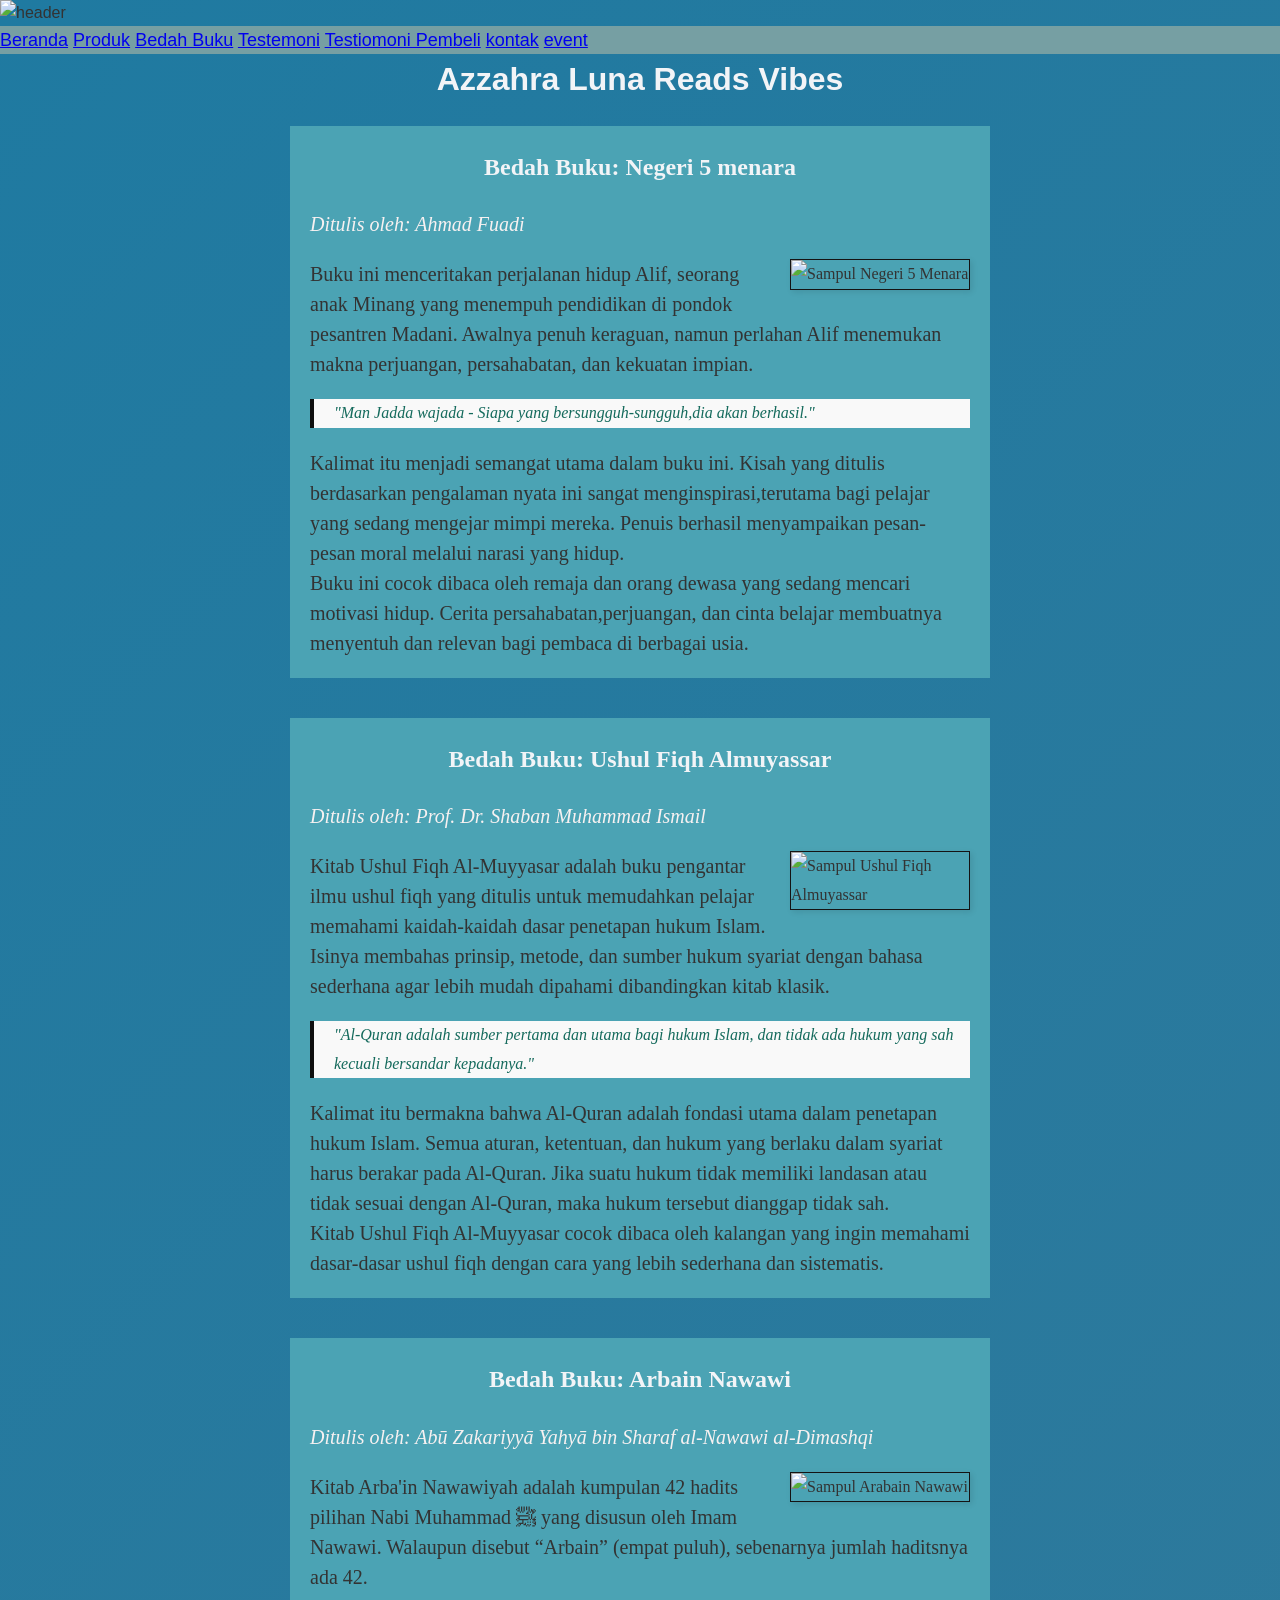
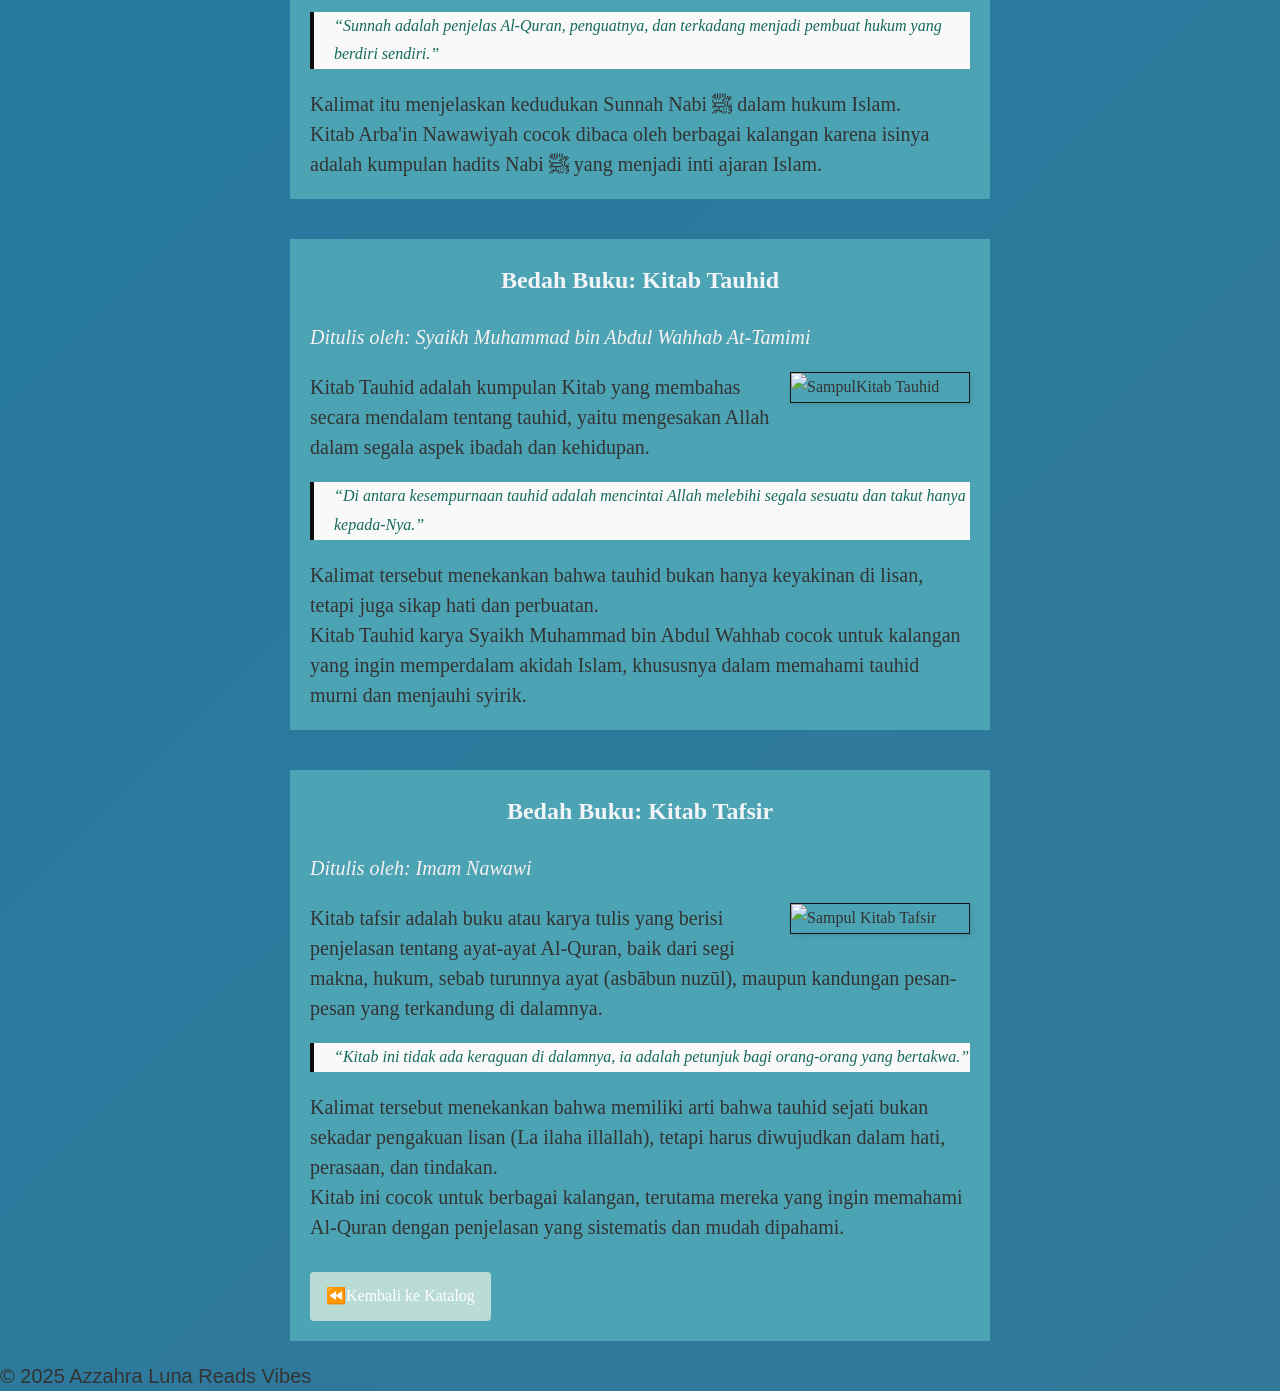
==== bedah-buku.html @ 5d872757 "Add files via upload" ====
<!DOCTYPE html>
<html lang="id">

<head>
<meta charset="UTF-8">
<meta name="viewport" content="width=devce-width, initial-scale=1.0">
<title>Profil Usaha Buku</title>
<link rel="stylesheet" href="style.css" /> 
</head>
<body>
  <header>
    <img src="images/download (29).jpg" alt="header" width="1312" height="400">
  </header>
   <nav>
      <a href="index.html">Beranda</a>
      <a href="produk.html">Produk</a>
      <a href="bedah-buku.html">Bedah Buku</a>
      <a href="testimoni.html">Testemoni</a>
      <a href="tampil-testimoni.html">Testiomoni Pembeli</a>
      <a href="kontak.html ">kontak</a>
      <a href="event.html">event</a>
   </nav>
<h1>Azzahra Luna Reads Vibes</h1>
<section class="daftar-produk">
<main class="artikel">
  <h2>Bedah Buku: Negeri 5 menara</h2>
  <p class="penulis">Ditulis oleh: Ahmad Fuadi</p> 

  <img src="images/Negeri 5 Menara.jpg" alt="Sampul Negeri 5 Menara" class="sampul">
  <p>
    Buku ini menceritakan perjalanan hidup Alif, seorang anak Minang yang menempuh pendidikan di pondok pesantren Madani.
    Awalnya penuh keraguan, namun perlahan Alif menemukan makna perjuangan, persahabatan, dan kekuatan impian.
  </p>
  <blockquote>
    "Man Jadda wajada - Siapa yang bersungguh-sungguh,dia akan berhasil."
  </blockquote>
  <p>
    Kalimat itu menjadi semangat utama dalam buku ini. Kisah yang ditulis berdasarkan pengalaman nyata ini sangat menginspirasi,terutama bagi pelajar yang sedang mengejar mimpi mereka.
    Penuis berhasil menyampaikan pesan-pesan moral melalui narasi yang hidup.
  </p>

  <p>
    Buku ini cocok dibaca oleh remaja dan orang dewasa yang sedang mencari motivasi hidup. Cerita persahabatan,perjuangan, dan cinta belajar membuatnya menyentuh dan relevan bagi pembaca di berbagai usia.
  </p>
</main>
</section>
<section class="daftar-produk">
<main class="artikel">
  <h2>Bedah Buku: Ushul Fiqh Almuyassar</h2>
  <p class="penulis">Ditulis oleh: Prof. Dr. Shaban Muhammad Ismail</p> 

  <img src="images/Ushul Fiqh Al Muyassar _ أصول الفقه الميسر.jpg" alt="Sampul Ushul Fiqh Almuyassar" class="sampul">
  <p>
    Kitab Ushul Fiqh Al-Muyyasar adalah buku pengantar ilmu ushul fiqh yang ditulis untuk memudahkan pelajar memahami kaidah-kaidah dasar penetapan hukum Islam. Isinya membahas prinsip, metode, dan sumber hukum syariat dengan bahasa sederhana agar lebih mudah dipahami dibandingkan kitab klasik.
  </p>
  <blockquote>
    "Al-Quran adalah sumber pertama dan utama bagi hukum Islam, dan tidak ada hukum yang sah kecuali bersandar kepadanya."
  </blockquote>
  <p>
    Kalimat itu bermakna bahwa Al-Quran adalah fondasi utama dalam penetapan hukum Islam. Semua aturan, ketentuan, dan hukum yang berlaku dalam syariat harus berakar pada Al-Quran. Jika suatu hukum tidak memiliki landasan atau tidak sesuai dengan Al-Quran, maka hukum tersebut dianggap tidak sah.
  </p>

  <p>
    Kitab Ushul Fiqh Al-Muyyasar cocok dibaca oleh kalangan yang ingin memahami dasar-dasar ushul fiqh dengan cara yang lebih sederhana dan sistematis.
  </p>
</main>
</section>
<section class="daftar-produk">
<main class="artikel">
  <h2>Bedah Buku: Arbain Nawawi</h2>
  <p class="penulis">Ditulis oleh: Abū Zakariyyā Yahyā bin Sharaf al-Nawawi al-Dimashqi</p> 

  <img src="images/download (26).jpg" alt="Sampul Arabain Nawawi" class="sampul">
  <p>
    Kitab Arba'in Nawawiyah adalah kumpulan 42 hadits pilihan Nabi Muhammad ﷺ yang disusun oleh Imam Nawawi. Walaupun disebut “Arbain” (empat puluh), sebenarnya jumlah haditsnya ada 42.
  </p>
  <blockquote>
    “Sunnah adalah penjelas Al-Quran, penguatnya, dan terkadang menjadi pembuat hukum yang berdiri sendiri.”
  </blockquote>
  <p>
    Kalimat itu menjelaskan kedudukan Sunnah Nabi ﷺ dalam hukum Islam. 
  </p>

  <p>
    Kitab Arba'in Nawawiyah cocok dibaca oleh berbagai kalangan karena isinya adalah kumpulan hadits Nabi ﷺ yang menjadi inti ajaran Islam.
  </p>
</main>
</section>
<section class="daftar-produk">
  <main class="artikel">
  <h2>Bedah Buku: Kitab Tauhid</h2>
  <p class="penulis">Ditulis oleh: Syaikh Muhammad bin Abdul Wahhab At-Tamimi </p> 

  <img src="images/download (24).jpg" alt="SampulKitab Tauhid" class="sampul">
  <p>
    Kitab Tauhid adalah kumpulan Kitab yang membahas secara mendalam tentang tauhid, yaitu mengesakan Allah dalam segala aspek ibadah dan kehidupan.
  </p>
  <blockquote>
    “Di antara kesempurnaan tauhid adalah mencintai Allah melebihi segala sesuatu dan takut hanya kepada-Nya.”
  </blockquote>
  <p>
    Kalimat tersebut menekankan bahwa tauhid bukan hanya keyakinan di lisan, tetapi juga sikap hati dan perbuatan.
  </p>

  <p>
    Kitab Tauhid karya Syaikh Muhammad bin Abdul Wahhab cocok untuk kalangan yang ingin memperdalam akidah Islam, khususnya dalam memahami tauhid murni dan menjauhi syirik.
  </p>
  </main>
</section>
<section class="daftar-produk">
  <main class="artikel">
  <h2>Bedah Buku: Kitab Tafsir</h2>
  <p class="penulis">Ditulis oleh: Imam Nawawi </p> 

  <img src="images/Tafsir Al-Baghawi.jpg" alt="Sampul Kitab Tafsir" class="sampul">
  <p>
    Kitab tafsir adalah buku atau karya tulis yang berisi penjelasan tentang ayat-ayat Al-Quran, baik dari segi makna, hukum, sebab turunnya ayat (asbābun nuzūl), maupun kandungan pesan-pesan yang terkandung di dalamnya.
  </p>
  <blockquote>
    “Kitab ini tidak ada keraguan di dalamnya, ia adalah petunjuk bagi orang-orang yang bertakwa.”
  </blockquote>
  <p>
    Kalimat tersebut menekankan bahwa memiliki arti bahwa tauhid sejati bukan sekadar pengakuan lisan (La ilaha illallah), tetapi harus diwujudkan dalam hati, perasaan, dan tindakan.
  </p>

  <p>
    Kitab ini cocok untuk berbagai kalangan, terutama mereka yang ingin memahami Al-Quran dengan penjelasan yang sistematis dan mudah dipahami.
  </p>
  <a herf="produk.html" class="btn-kembali">⏪Kembali ke Katalog</a>
  </main>
</section>
<footer>
    <p>&copy; 2025 Azzahra Luna Reads Vibes</p>
</footer>
</body>
</html>
---- style.css ----
body{
    background-color: #296d7a;
    font-family: Forte, sans-serif;
    color:#f3f1f9;
    margin: 20px;
    }
nav{
  background-color: #769fa3;
  font-size: large;
}

h1  {
    color: #f2f4f7;
    text-align: center;
    }
h2  {
    color: #f2f4f7;
    text-align: center;
}
p {
    font-size: 20px;
    text-align: left;
    line-height: 1.5;
  }   

  .daftar-produk{
    display: grid;
    grid-template-columns: repeat(auto-fit,minmax(250px, 1fr));
    gap: 20px;
    padding: 20px;
  }

  .produk {
    background-color: #4f8e96a8;
    border: 1px solid #cdcfcf;
    padding: 15px;
    border-radius: 10px;
    text-align: center;
    box-shadow: 0 2px 6px rgba(0, 0, 0, 0.1);
  }
  
  .produk img {
    width: 150px;
    height: auto;
    border-radius: 5px;
    margin-bottom: 10px;
  }

  .produk h2 {
    font-size: 20px;
    color: #2c3e50;
  }

  .produk h3 {
    font-size: 16px;
    color: #2c3e50;
  }

  .harga {
    font-weight: bold;
    color: #376b5e;
  }

  .deskripsi {
    font-size: 14px;
    color: #323131;
  }
  .artikel {
  max-width: 700px;
  margin: auto;
  padding: 20px;
  background-color: #4ba3b4;
  font-family: 'Georgia', serif;

  line-height: 1.8;
 }
 .artikel .penulis {
  font-style: italic;
  color: #f7f1f1;
  margin-bottom: 20px;
 }
 .artikel .sampul {
  width: 180px;
  float: right;
  margin: 0 0 20px 20px;
  border: 1px solid #141313;
  box-shadow:2px 2px 6px rgba(0, 0, 0, 0.1) ;
 }
 .artikel blockquote {
  font-style: italic;
  padding-left: 20px;
  margin: 20px 0;
  border-left: 4px solid #0f0f0f;
  color: #146a5c;
  background-color: #f9f9f9;
 }
 .btn-kembali {
  display: inline-block;
  margin-top: 30px;
  padding: 10px 16px;
  background-color: #bbdcd5;
  color: white;
  text-decoration: none;
  border-radius: 4px;
 }
 .btn-kembali:hover {
  background-color: #004d99;
 }
 .formulir{
  max-width: 600px;
  margin: auto;
  padding: 20px;
  background-color: #8ec4c4;
  border-radius: 10px;
  box-shadow: 0 0 10px rgba(0, 0, 0, 0.1);
 }
form label{
  display: block;
  margin-top: 10px;
  font-weight: bold;

}
form input,
form select,
form textarea{
  width: 100%;
  padding: 8px;
  margin-top: 5px;
  margin-bottom: 15px;
  border-radius: 5px;
  border: 1px solid #ccc;
}
form button{
  background-color: #4b8a8a;
  color: white;
  padding: 10px 15px;
  border: none;
  border-radius: 5px;
  cursor: pointer;
}
form button:hover{
  background-color: #61b1a3;
  .alamat-toko {
    max-width: 600px;
    margin: 40px auto;
    padding: 20px;
    background: #f8f9fa;
    border-radius: 8px;
    box-shadow: 0 2px 8px rgba(0,0,0,0.1);
}
body {
    margin: 0;
    font-family: 'Poppins', sans-serif;
    background: linear-gradient(135deg, #f3f4f6, #e0e7ff);
}

.alamat-section {
    padding: 60px 20px;
    display: flex;
    justify-content: center;
}

.alamat-box {
    background: white;
    max-width: 600px;
    width: 100%;
    padding: 40px;
    border-radius: 20px;
    box-shadow: 0 10px 25px rgba(0,0,0,0.08);
    text-align: center; /* teks ke tengah */
}

.alamat-box h2 {
    margin-top: 0;
    margin-bottom: 20px;
}

.alamat-box p {
    margin: 8px 0;
    color: #555;
}

.btn-maps {
    display: inline-block;
    margin-top: 20px;
    padding: 10px 20px;
    background: #6366f1;
    color: white;
    border-radius: 30px;
    text-decoration: none;
    transition: 0.3s;
}

.btn-maps:hover {
    background: #4f46e5;
    transform: translateY(-3px);
}

}
body {
            font-family: forte , sans-serif;
            background: #9bc5d4;
            margin: 0;
            padding: 0;
        }

        .container {
            max-width: 600px;
            margin: 50px auto;
            background: rgb(131, 180, 175);
            padding: 30px;
            border-radius: 10px;
            box-shadow: 0 4px 10px rgba(0,0,0,0.1);
        }
      
        h2 {
            text-align: center;
            margin-bottom: 20px;
            text-align: center;
        }

        .form-group {
            margin-bottom: 15px;
        }
        label {
            display: block;
            margin-bottom: 5px;
            font-weight: bold;
        }

        input, textarea {
            width: 100%;
            padding: 10px;
            border-radius: 5px;
            border: 1px solid #fdfbfb;
            font-size: 14px;
        }
        textarea {
            resize: none;
            height: 120px;
        }

        button {
            width: 100%;
            padding: 12px;
            background: #007BFF;
            color: rgb(110, 181, 186);
            border: none;
            border-radius: 5px;
            font-size: 16px;
            cursor: pointer;
        }

        button:hover {
            background: #0056b3;
        }

        .success-message {
            display: none;
            margin-top: 15px;
            color: green;
            text-align: center;
        }
        body {
    margin: 0;
    font-family:Forte , sans-serif;
    background: linear-gradient(135deg, #1f7aa1, #33799a);
}

/* HEADER */
.header {
    text-align: center;
    padding: 80px 20px 40px;
    text-align: center;
    color: white;
    background-color: #4ba3b4;
    
}

.header h1 {
    margin: 0;
    font-size: 40px;
    font-weight: 700;
    text-align: center;
    color: white;
    background-color: #b3dce5;
}

.header p {
    color: #fefbfb;
    text-align: center;
    background-color: #4ba3b4;
}

/* EVENT SECTION */
.event-container {
    max-width: 1100px;
    margin: auto;
    padding: 40px 20px;
    display: grid;
    grid-template-columns: repeat(auto-fit, minmax(280px, 1fr));
    gap: 25px;
}

/* CARD */
.event-card {
    background: rgb(18, 136, 149);
    border-radius: 20px;
    overflow: hidden;
    box-shadow: 0 15px 30px rgba(0,0,0,0.08);
    transition: 0.3s ease;
}

.event-card:hover {
    transform: translateY(-8px);
}

.event-card img {
    width: 100%;
    height: 200px;
    object-fit: cover;
}

.event-content {
    padding: 20px;
}

.event-date {
    font-size: 14px;
    color: #a4dae7;
    font-weight: 600;
}

.event-content h3 {
    margin: 10px 0;
}

.event-content p {
    font-size: 14px;
    color: #afdaf0;
}

.btn-daftar {
    display: inline-block;
    margin-top: 15px;
    padding: 8px 18px;
    background: #a2cee9;
    color: white;
    border-radius: 30px;
    text-decoration: none;
    font-size: 14px;
    transition: 0.3s ease;
}

.btn-daftar:hover {
    background: #f7f9f9;
}

/* RESPONSIVE */
@media(max-width: 768px){
    .header h1 {
        font-size: 28px;
    }
}

/* =========================
   RESET & DASAR
========================= */
* {
    margin: 0;
    padding: 0;
    box-sizing: border-box;
}

body {
    font-family: 'Segoe UI', Tahoma, Geneva, Verdana, sans-serif;
    background-color: #f4f6f9;
    color: #333;
    line-height: 1.6;
}

/* =========================
   HEADER
========================= */
.site-header {
    width: 100%;
    overflow: hidden;
}

.header-image {
    width: 100%;
    height: auto;
    display: block;
}

/* =========================
   NAVBAR
========================= */
.navbar {
    background: linear-gradient(90deg, #6a11cb, #2575fc);
    padding: 12px 0;
}

.nav-list {
    list-style: none;
    display: flex;
    justify-content: center;
    flex-wrap: wrap;
}

.nav-list li {
    margin: 5px 15px;
}

.nav-list a {
    text-decoration: none;
    color: white;
    font-weight: 500;
    transition: 0.3s ease;
    padding: 6px 10px;
    border-radius: 5px;
}

.nav-list a:hover {
    background-color: rgba(255, 255, 255, 0.2);
}

.nav-list a.active {
    background-color: white;
    color: #2575fc;
}

/* =========================
   MAIN CONTENT
========================= */
.main-content {
    max-width: 1100px;
    margin: 40px auto;
    padding: 0 20px;
}

.intro {
    text-align: center;
    margin-bottom: 40px;
}

.intro h1 {
    font-size: 32px;
    color: #2575fc;
    margin-bottom: 10px;
}

.intro p {
    color: #555;
}

/* =========================
   ALAMAT SECTION
========================= */
.section-alamat {
    background: white;
    padding: 25px;
    border-radius: 10px;
    box-shadow: 0 5px 15px rgba(0,0,0,0.05);
    margin-bottom: 30px;
}

.section-alamat h2 {
    margin-bottom: 15px;
    color: #6a11cb;
}

.section-alamat p {
    margin-bottom: 8px;
}

.section-alamat a {
    color: #2575fc;
    text-decoration: none;
}

.section-alamat a:hover {
    text-decoration: underline;
}

/* =========================
   FORM KONTAK
========================= */
.contact-section {
    background: white;
    padding: 25px;
    border-radius: 10px;
    box-shadow: 0 5px 15px rgba(0,0,0,0.05);
}

.contact-section h2 {
    margin-bottom: 20px;
    color: #6a11cb;
}

.form-group {
    margin-bottom: 15px;
}

.form-group label {
    display: block;
    margin-bottom: 6px;
    font-weight: 500;
}

.form-group input,
.form-group textarea {
    width: 100%;
    padding: 10px;
    border-radius: 6px;
    border: 1px solid #ccc;
    transition: 0.3s;
    font-size: 14px;
}

.form-group input:focus,
.form-group textarea:focus {
    border-color: #2575fc;
    outline: none;
    box-shadow: 0 0 5px rgba(37, 117, 252, 0.3);
}

/* BUTTON */
.btn-submit {
    background: linear-gradient(90deg, #6a11cb, #2575fc);
    color: rgb(107, 197, 203);
    padding: 10px 18px;
    border: none;
    border-radius: 6px;
    cursor: pointer;
    font-size: 15px;
    transition: 0.3s ease;
}

.btn-submit:hover {
    opacity: 0.9;
    transform: translateY(-2px);
}

/* SUCCESS MESSAGE */
.success-message {
    margin-top: 15px;
    color: green;
    font-weight: 500;
    display: none;
}

/* =========================
   FOOTER
========================= */
.footer {
    text-align: forte ;
    padding: 15px;
    margin-top: 40px;
    background-color: #222;
    color: white;
    font-size: 14px;
}

/* =========================
   RESPONSIVE
========================= */
@media (max-width: 768px) {
    .nav-list {
        flex-direction: column;
        align-items: center ;
    }

    .intro h1 {
        font-size: 24px;
    }

    .main-content {
        margin: 20px auto;
    }
}
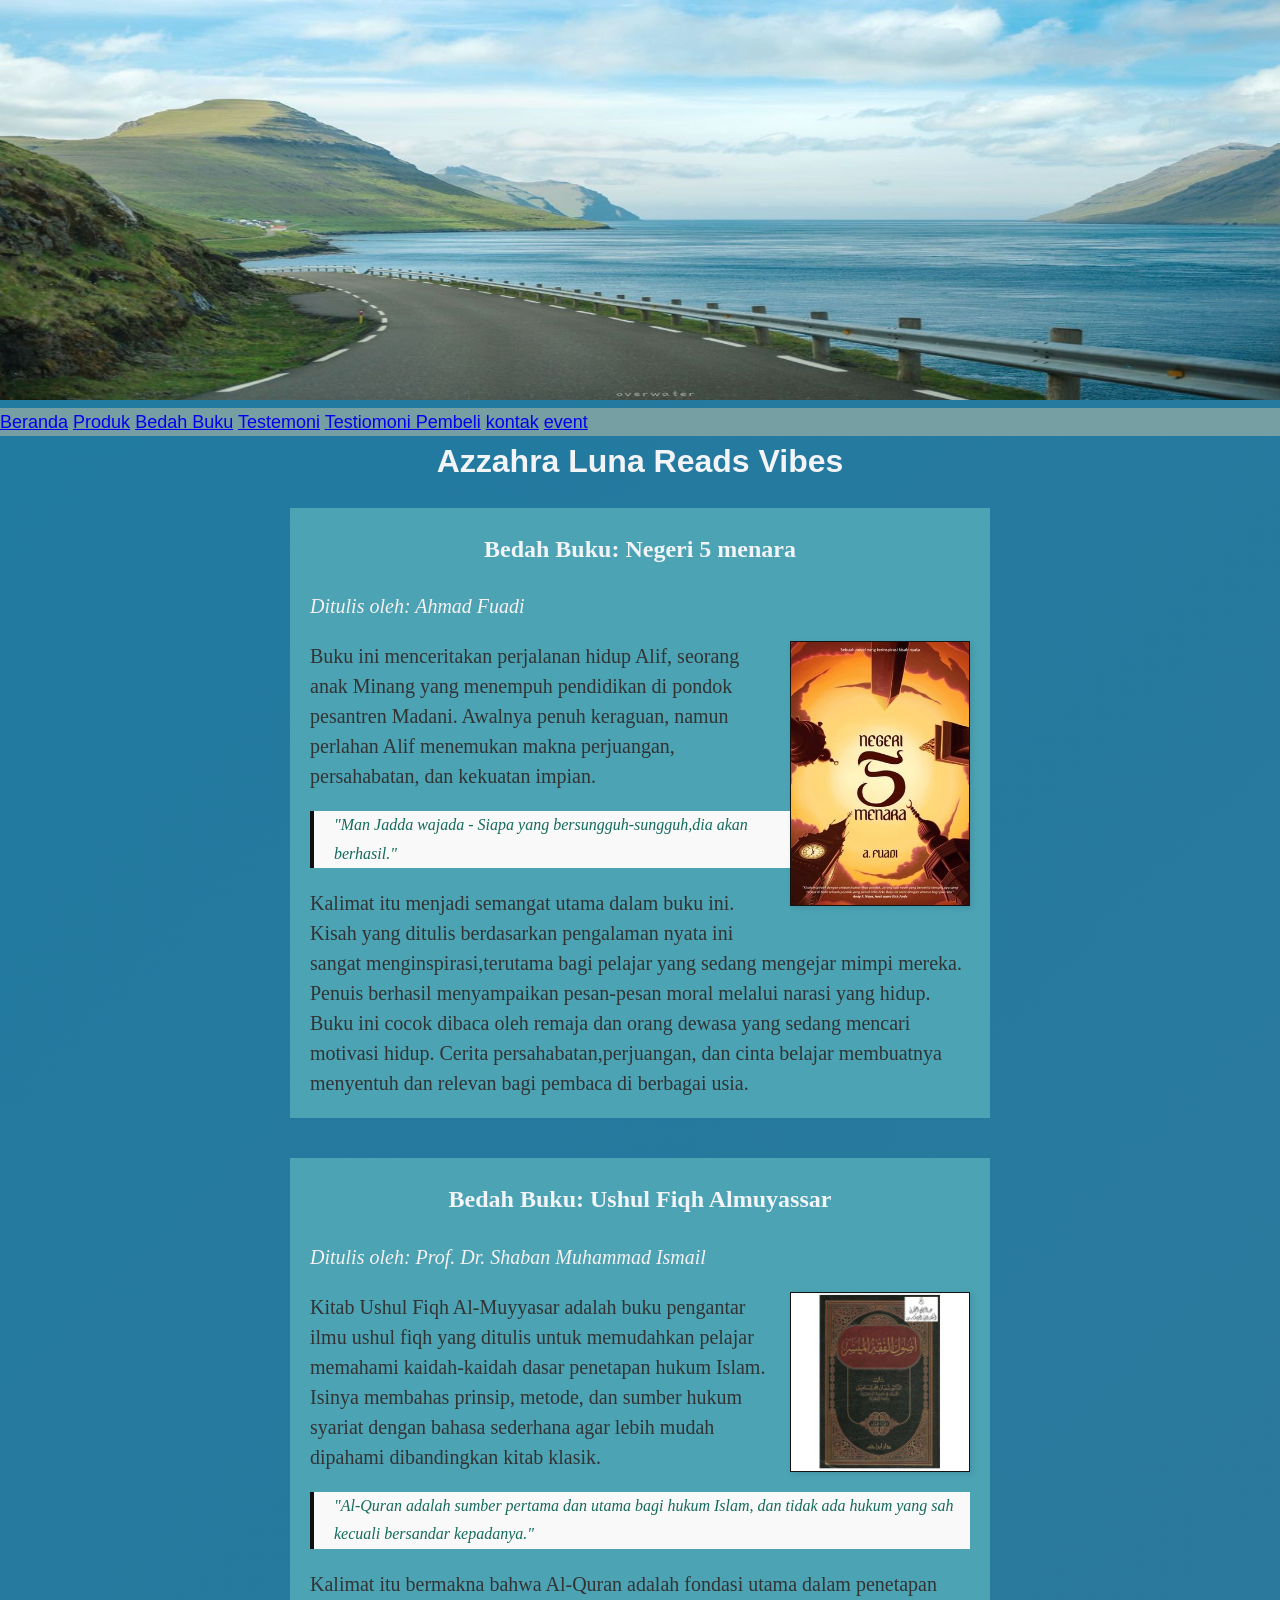
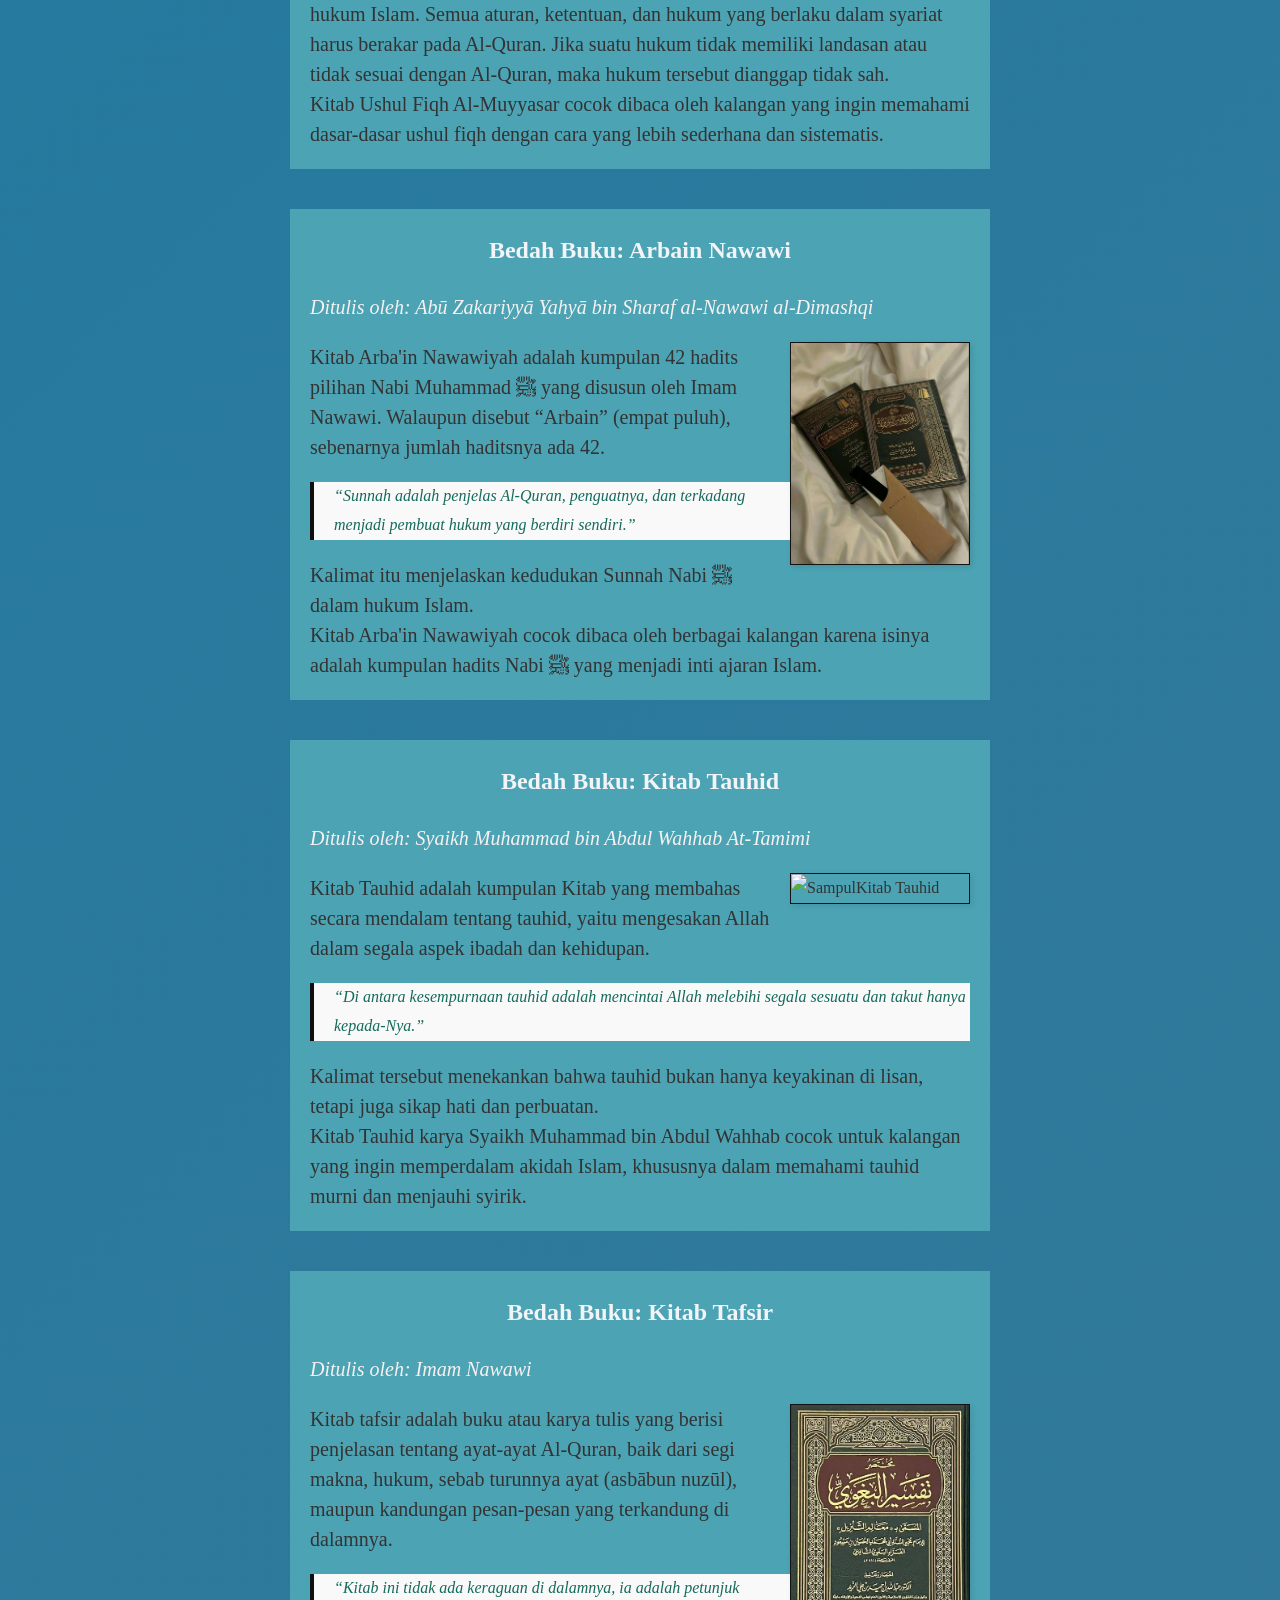
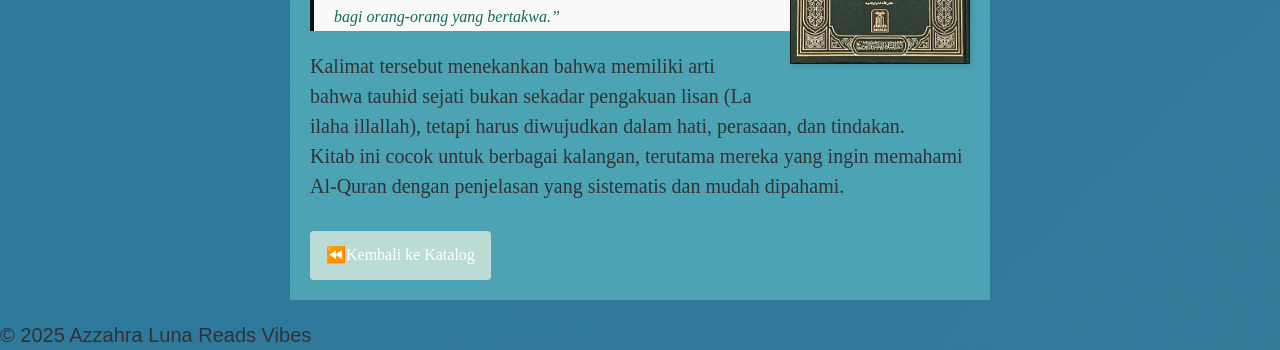
==== commit 1a681d6c: "Update bedah-buku.html" ====
--- a/bedah-buku.html
+++ b/bedah-buku.html
@@ -9,7 +9,7 @@
 </head>
 <body>
   <header>
-    <img src="images/download (29).jpg" alt="header" width="1312" height="400">
+    <img src="download (29).jpg" alt="header" width="1312" height="400">
   </header>
    <nav>
       <a href="index.html">Beranda</a>
@@ -26,7 +26,7 @@
   <h2>Bedah Buku: Negeri 5 menara</h2>
   <p class="penulis">Ditulis oleh: Ahmad Fuadi</p> 
 
-  <img src="images/Negeri 5 Menara.jpg" alt="Sampul Negeri 5 Menara" class="sampul">
+  <img src="Negeri 5 Menara.jpg" alt="Sampul Negeri 5 Menara" class="sampul">
   <p>
     Buku ini menceritakan perjalanan hidup Alif, seorang anak Minang yang menempuh pendidikan di pondok pesantren Madani.
     Awalnya penuh keraguan, namun perlahan Alif menemukan makna perjuangan, persahabatan, dan kekuatan impian.
@@ -49,7 +49,7 @@
   <h2>Bedah Buku: Ushul Fiqh Almuyassar</h2>
   <p class="penulis">Ditulis oleh: Prof. Dr. Shaban Muhammad Ismail</p> 
 
-  <img src="images/Ushul Fiqh Al Muyassar _ أصول الفقه الميسر.jpg" alt="Sampul Ushul Fiqh Almuyassar" class="sampul">
+  <img src="Ushul Fiqh Al Muyassar _ أصول الفقه الميسر.jpg" alt="Sampul Ushul Fiqh Almuyassar" class="sampul">
   <p>
     Kitab Ushul Fiqh Al-Muyyasar adalah buku pengantar ilmu ushul fiqh yang ditulis untuk memudahkan pelajar memahami kaidah-kaidah dasar penetapan hukum Islam. Isinya membahas prinsip, metode, dan sumber hukum syariat dengan bahasa sederhana agar lebih mudah dipahami dibandingkan kitab klasik.
   </p>
@@ -70,7 +70,7 @@
   <h2>Bedah Buku: Arbain Nawawi</h2>
   <p class="penulis">Ditulis oleh: Abū Zakariyyā Yahyā bin Sharaf al-Nawawi al-Dimashqi</p> 
 
-  <img src="images/download (26).jpg" alt="Sampul Arabain Nawawi" class="sampul">
+  <img src="download (26).jpg" alt="Sampul Arabain Nawawi" class="sampul">
   <p>
     Kitab Arba'in Nawawiyah adalah kumpulan 42 hadits pilihan Nabi Muhammad ﷺ yang disusun oleh Imam Nawawi. Walaupun disebut “Arbain” (empat puluh), sebenarnya jumlah haditsnya ada 42.
   </p>
@@ -91,7 +91,7 @@
   <h2>Bedah Buku: Kitab Tauhid</h2>
   <p class="penulis">Ditulis oleh: Syaikh Muhammad bin Abdul Wahhab At-Tamimi </p> 
 
-  <img src="images/download (24).jpg" alt="SampulKitab Tauhid" class="sampul">
+  <img src="download (24)(1).jpg" alt="SampulKitab Tauhid" class="sampul">
   <p>
     Kitab Tauhid adalah kumpulan Kitab yang membahas secara mendalam tentang tauhid, yaitu mengesakan Allah dalam segala aspek ibadah dan kehidupan.
   </p>
@@ -112,7 +112,7 @@
   <h2>Bedah Buku: Kitab Tafsir</h2>
   <p class="penulis">Ditulis oleh: Imam Nawawi </p> 
 
-  <img src="images/Tafsir Al-Baghawi.jpg" alt="Sampul Kitab Tafsir" class="sampul">
+  <img src="Tafsir Al-Baghawi.jpg" alt="Sampul Kitab Tafsir" class="sampul">
   <p>
     Kitab tafsir adalah buku atau karya tulis yang berisi penjelasan tentang ayat-ayat Al-Quran, baik dari segi makna, hukum, sebab turunnya ayat (asbābun nuzūl), maupun kandungan pesan-pesan yang terkandung di dalamnya.
   </p>
@@ -133,4 +133,7 @@
     <p>&copy; 2025 Azzahra Luna Reads Vibes</p>
 </footer>
 </body>
-</html>+
+</html>
+
+
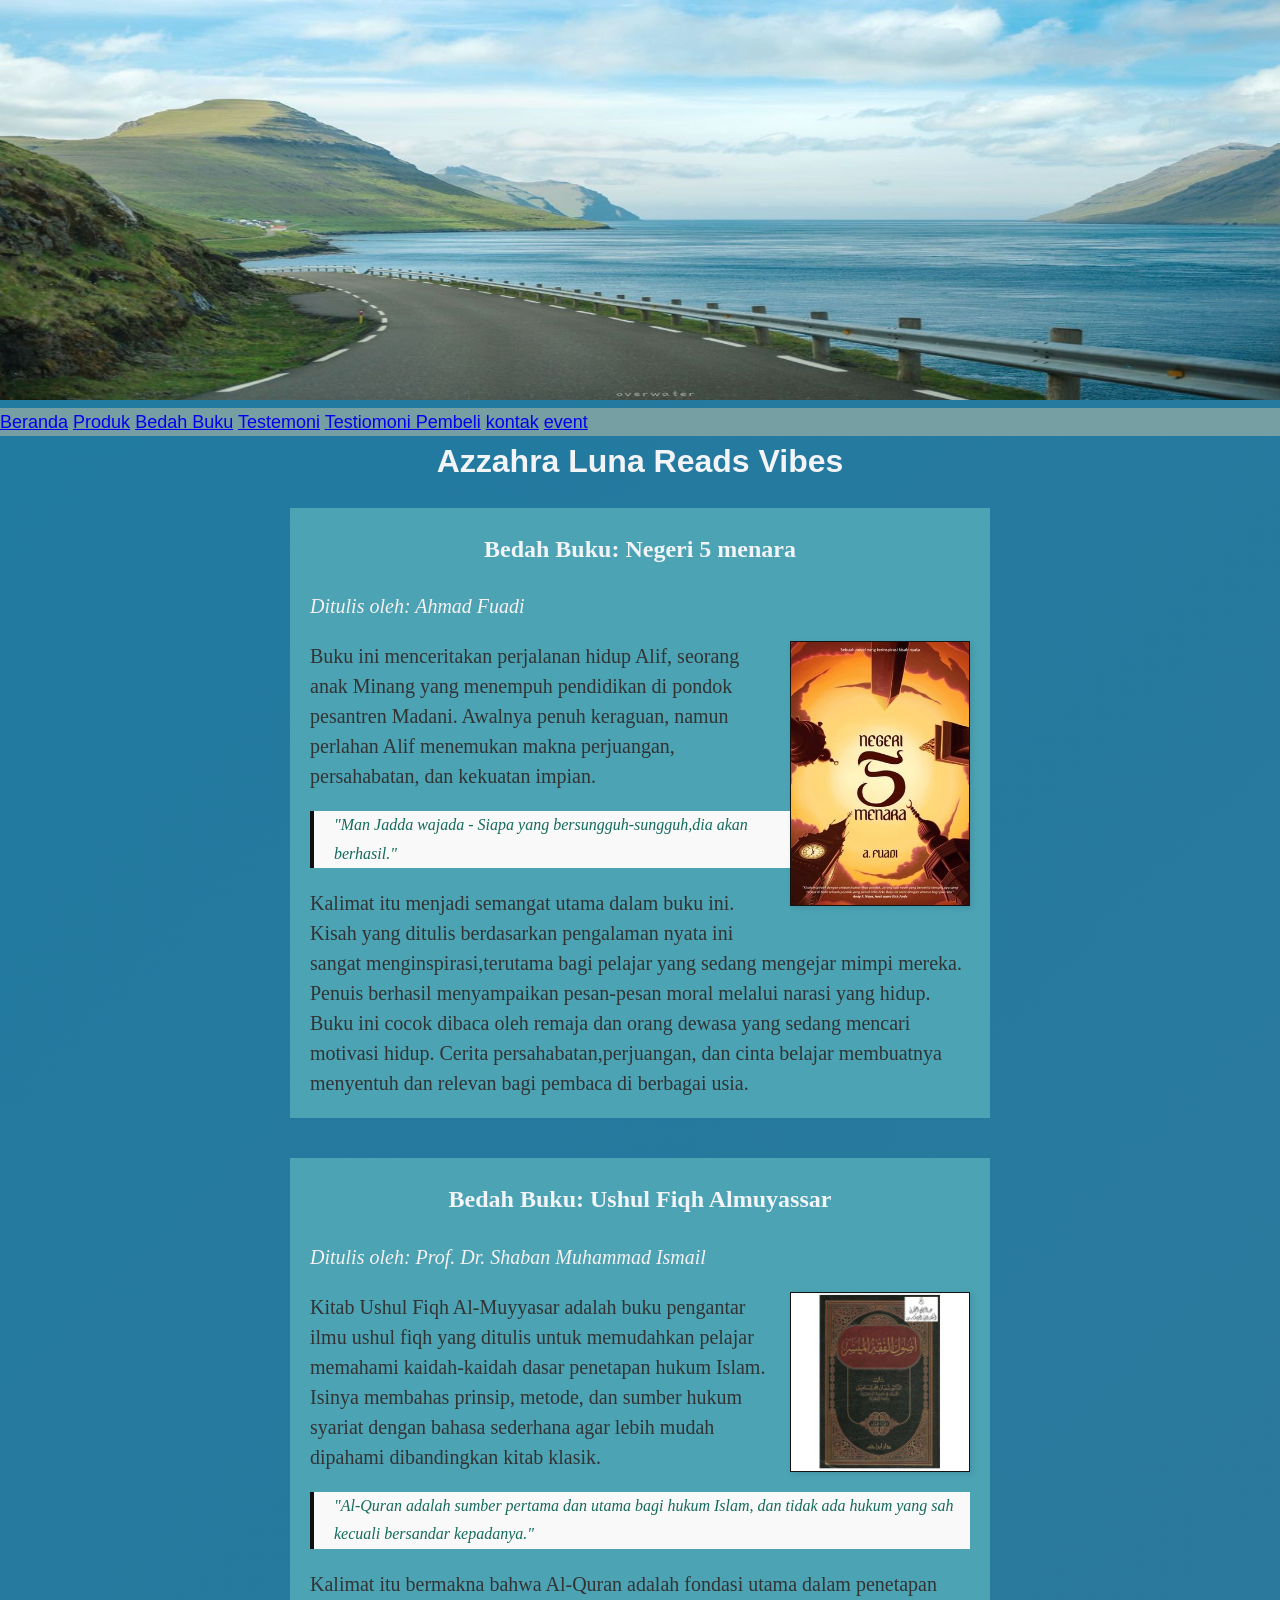
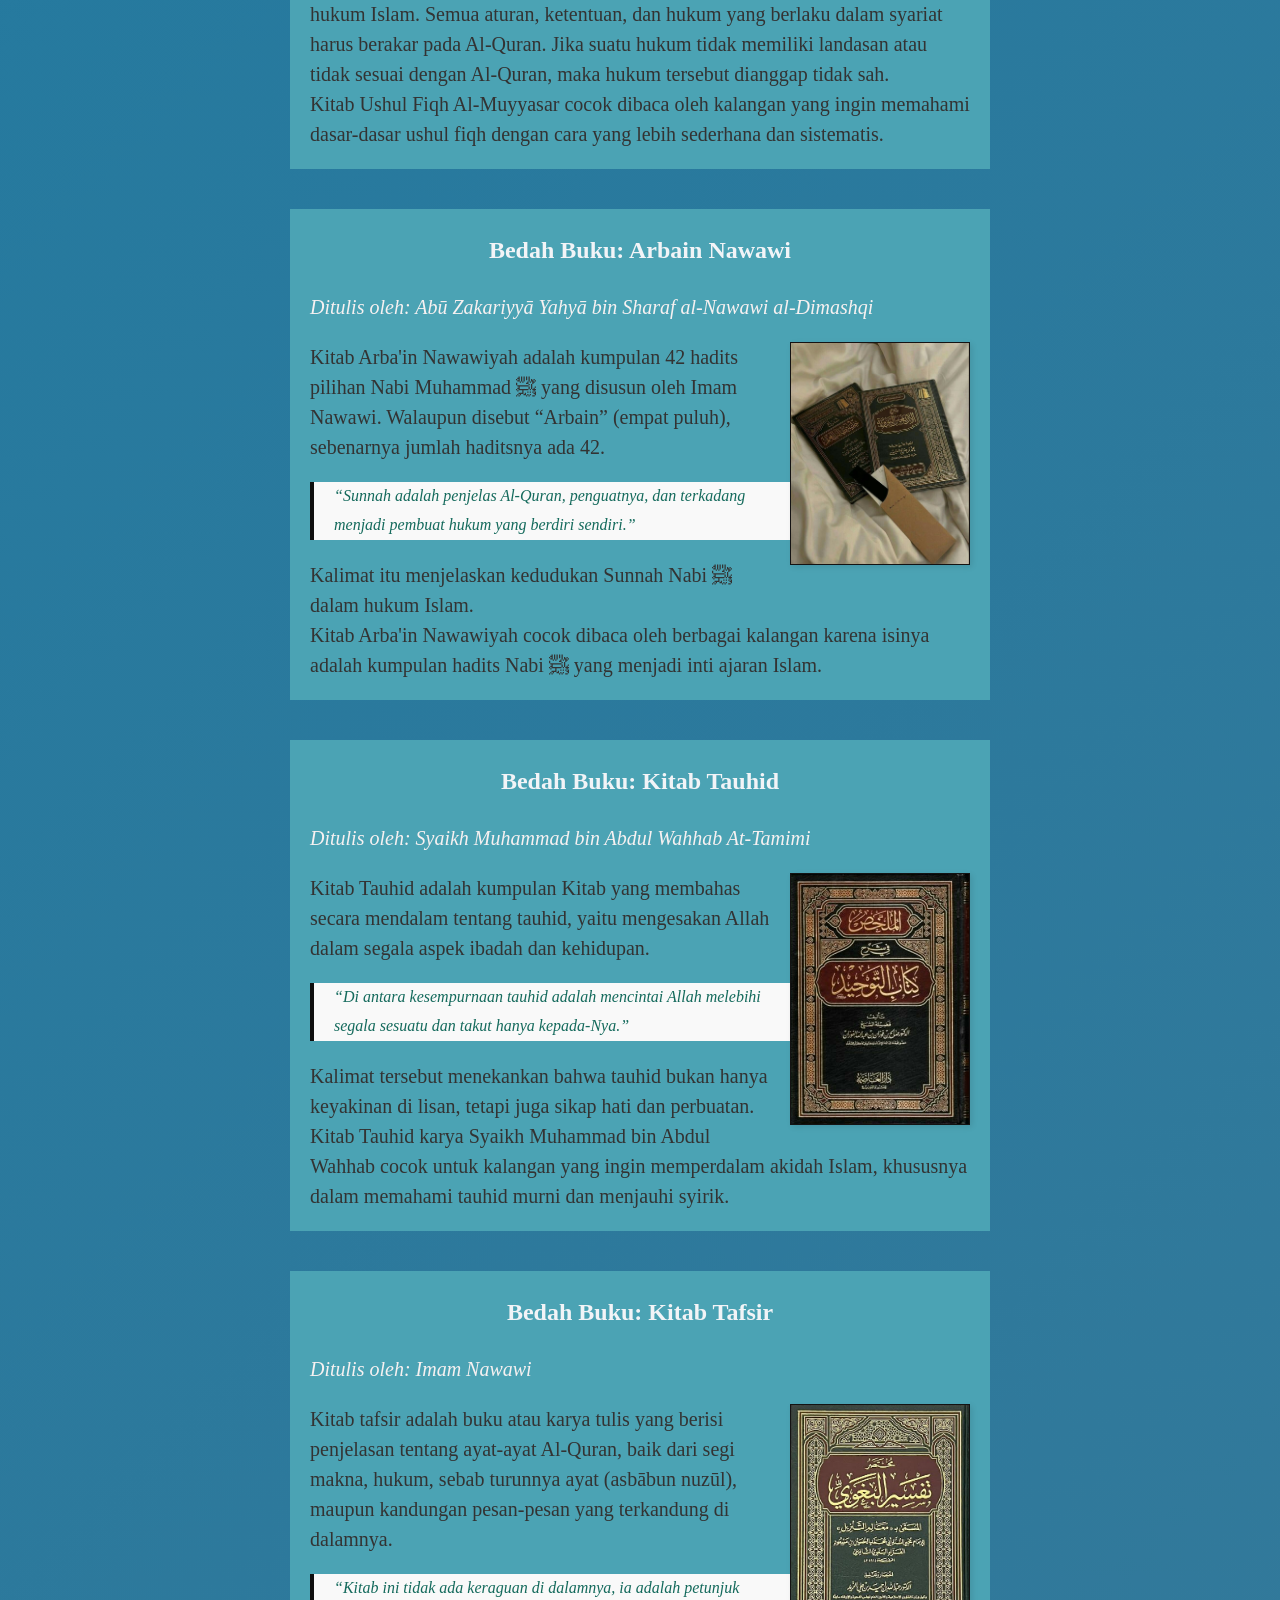
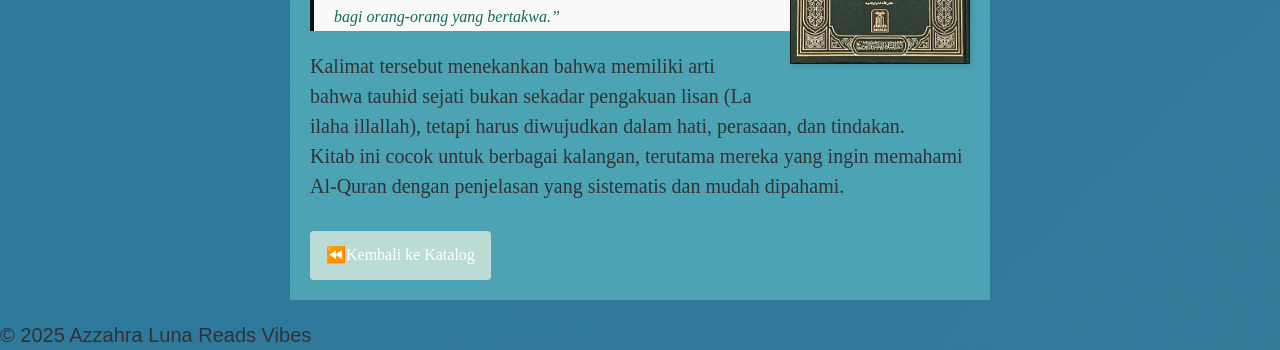
==== commit 577b413e: "Update bedah-buku.html" ====
--- a/bedah-buku.html
+++ b/bedah-buku.html
@@ -91,7 +91,7 @@
   <h2>Bedah Buku: Kitab Tauhid</h2>
   <p class="penulis">Ditulis oleh: Syaikh Muhammad bin Abdul Wahhab At-Tamimi </p> 
 
-  <img src="download (24)(1).jpg" alt="SampulKitab Tauhid" class="sampul">
+  <img src="download (24) (1).jpg" alt="SampulKitab Tauhid" class="sampul">
   <p>
     Kitab Tauhid adalah kumpulan Kitab yang membahas secara mendalam tentang tauhid, yaitu mengesakan Allah dalam segala aspek ibadah dan kehidupan.
   </p>
@@ -137,3 +137,4 @@
 </html>
 
 
+
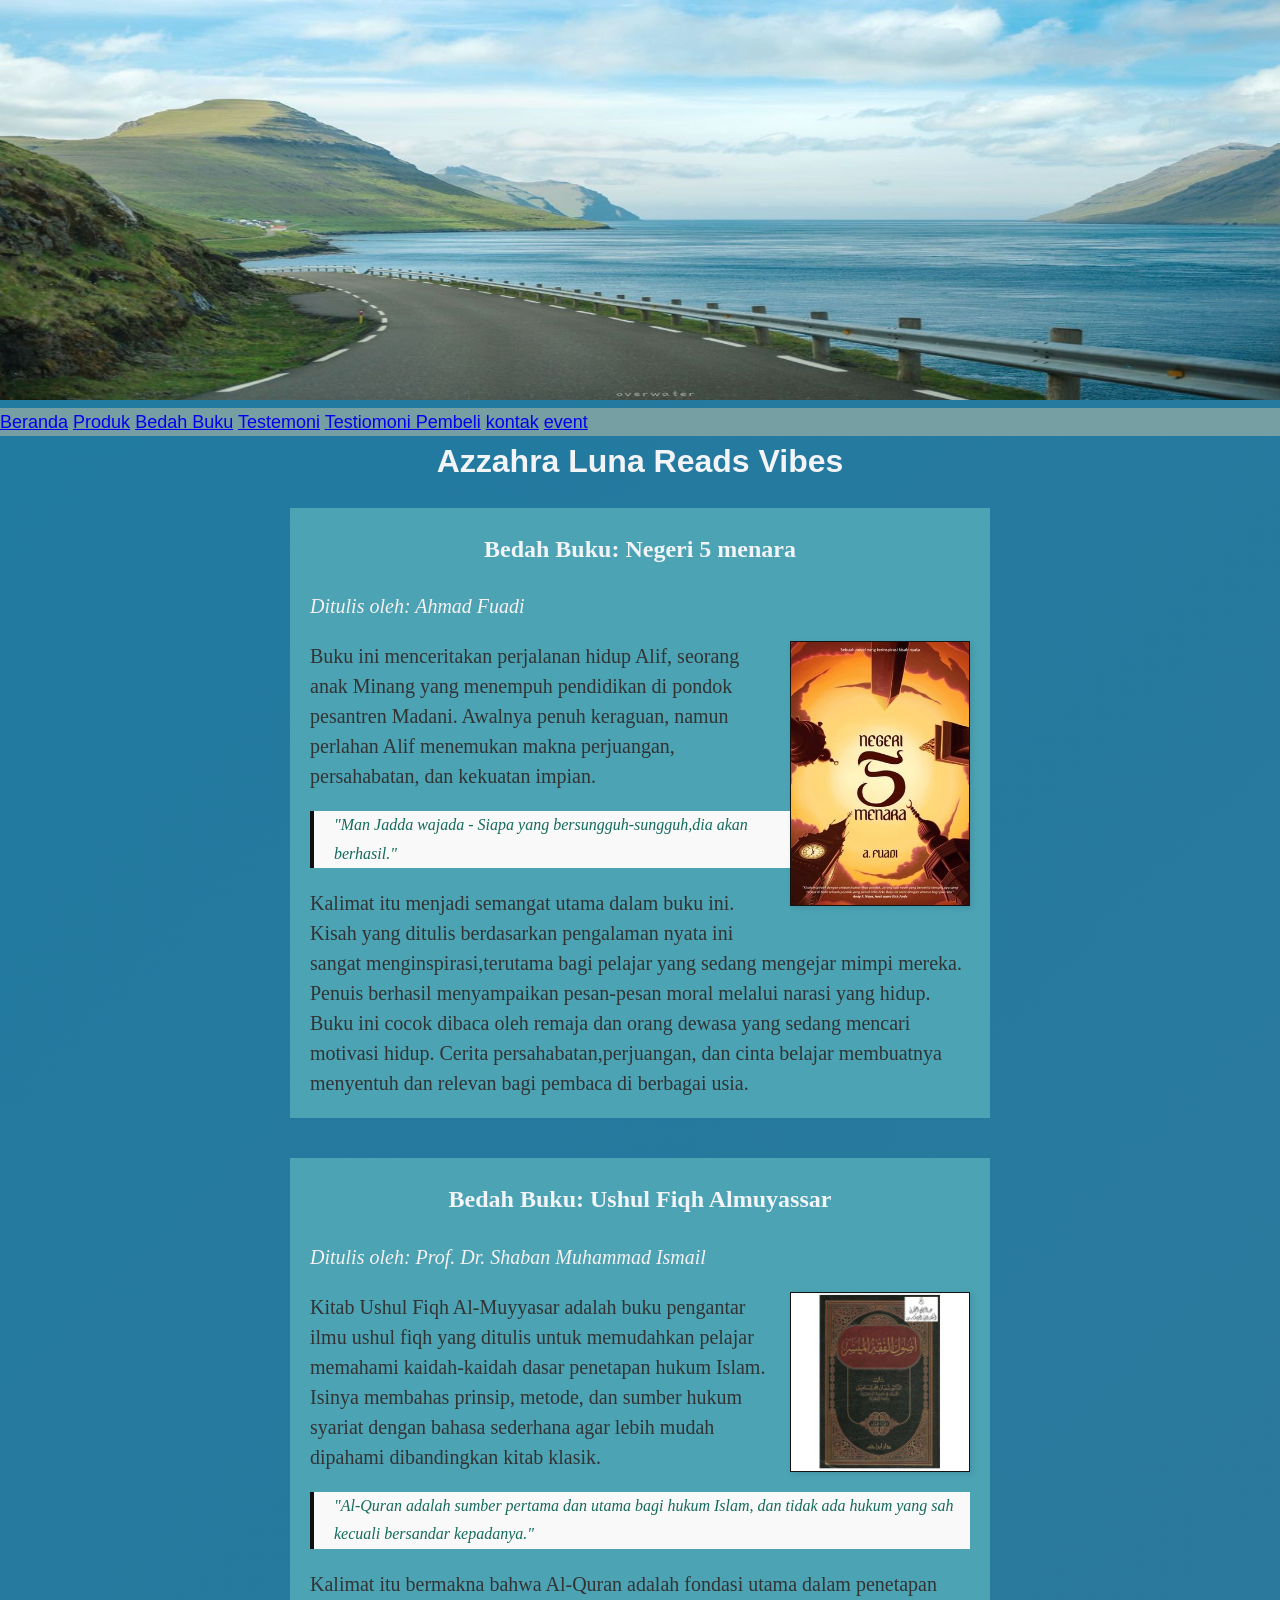
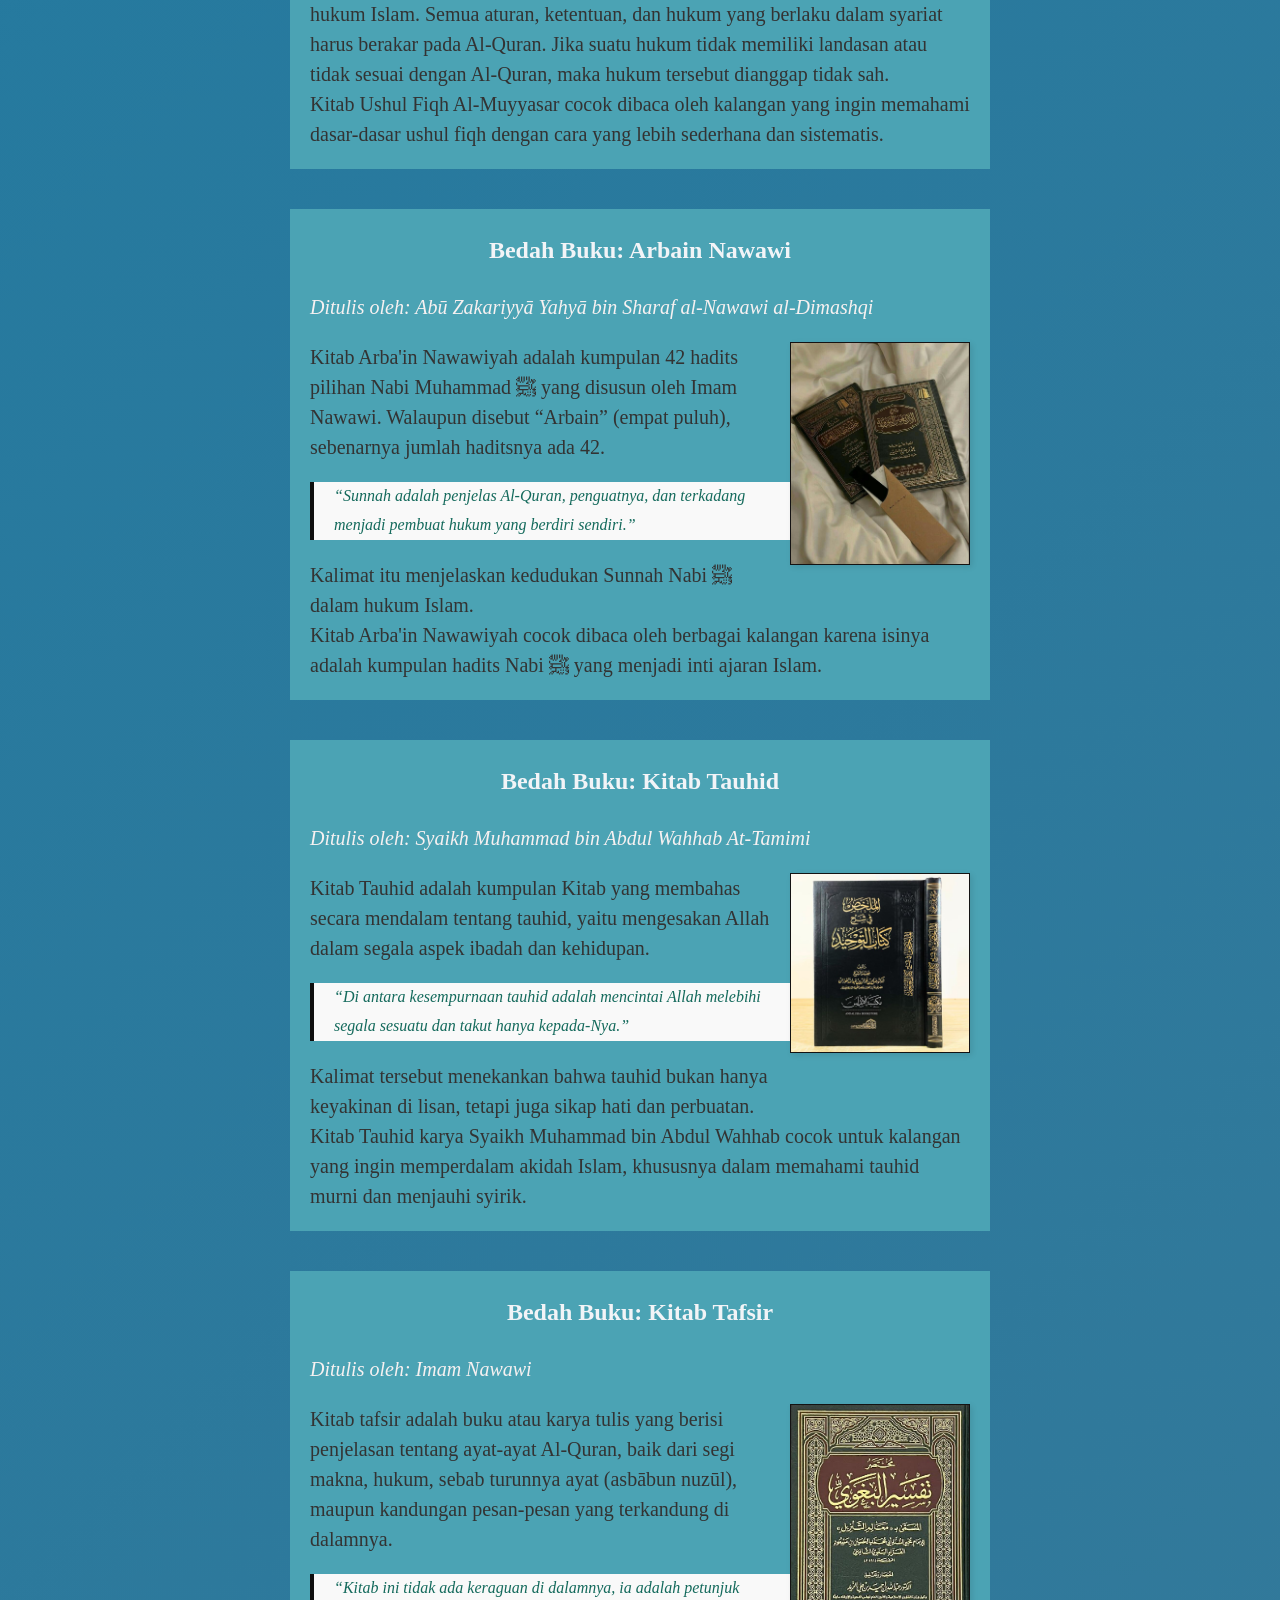
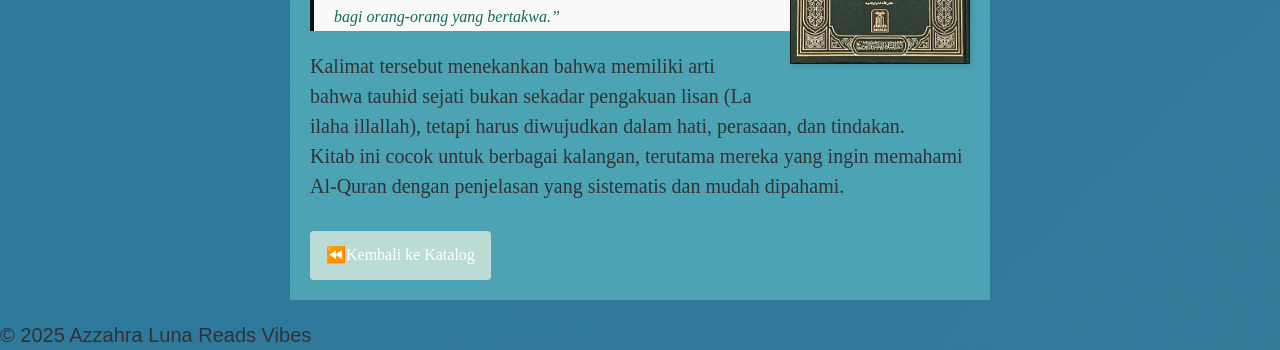
==== commit 6cf2e9b6: "Update bedah-buku.html" ====
--- a/bedah-buku.html
+++ b/bedah-buku.html
@@ -91,7 +91,7 @@
   <h2>Bedah Buku: Kitab Tauhid</h2>
   <p class="penulis">Ditulis oleh: Syaikh Muhammad bin Abdul Wahhab At-Tamimi </p> 
 
-  <img src="download (24) (1).jpg" alt="SampulKitab Tauhid" class="sampul">
+  <img src="The Book of Mulakhus Mulakhas Syarah Book of Tauhid Dar Alamiyyah Alamiyah.jpg" alt="SampulKitab Tauhid" class="sampul">
   <p>
     Kitab Tauhid adalah kumpulan Kitab yang membahas secara mendalam tentang tauhid, yaitu mengesakan Allah dalam segala aspek ibadah dan kehidupan.
   </p>
@@ -138,3 +138,4 @@
 
 
 
+
